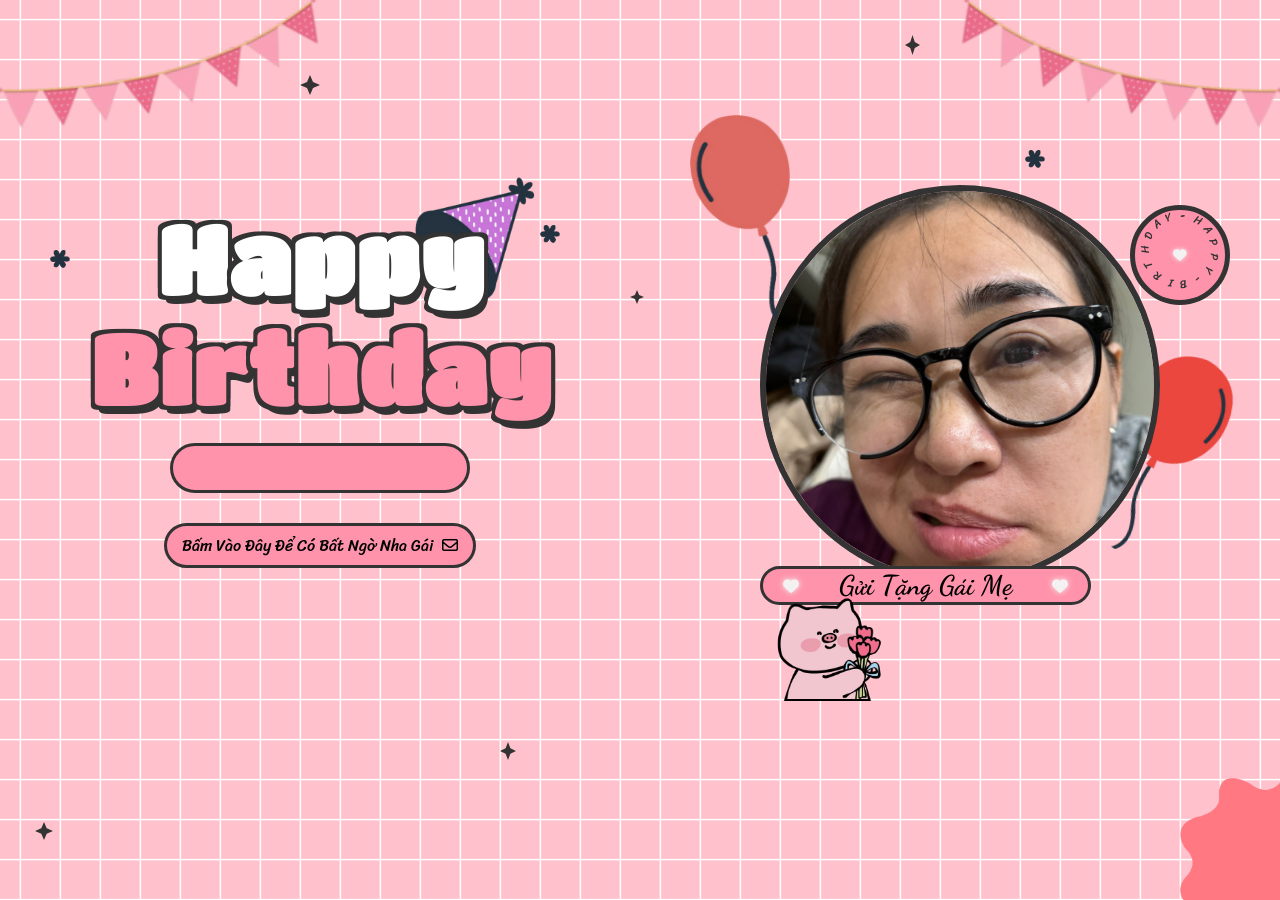
==== index.html @ 68bb99f3 "update project files" ====
<!DOCTYPE html>
<html lang="en">

<head>
    <meta charset="UTF-8">
    <meta name="viewport" content="width=device-width, initial-scale=1.0">
    <meta name="title" content="Happy Birthday Website 2.0 | Aoudumber Bade">
    <meta name="github" content="https://github.com/Aoudumber-Bade">
    <title>Sinh Nhật Của Mẹ</title>
    <link rel="stylesheet" href="style.css">
    <link rel="stylesheet" href="https://cdnjs.cloudflare.com/ajax/libs/font-awesome/6.5.1/css/all.min.css"
        integrity="sha512-DTOQO9RWCH3ppGqcWaEA1BIZOC6xxalwEsw9c2QQeAIftl+Vegovlnee1c9QX4TctnWMn13TZye+giMm8e2LwA=="
        crossorigin="anonymous" referrerpolicy="no-referrer" />
    <link
        href="https://fonts.googleapis.com/css2?family=Dancing+Script:wght@500;700&family=Poppins:wght@400;600&display=swap"
        rel="stylesheet">
    <script src="https://code.jquery.com/jquery-3.7.1.min.js"
        integrity="sha256-/JqT3SQfawRcv/BIHPThkBvs0OEvtFFmqPF/lYI/Cxo=" crossorigin="anonymous"></script>
</head>

<body>
    <div id="wrapper">
        <div class="flag__birthday">
            <img src="./images/1.png" alt="" width="350" class="flag__left">
            <img src="./images/1.png" alt="" width="350" class="flag__right">
        </div>
        <div class="content">
            <div class="left">
                <div class="title">
                    <h1 class="happy">
                        <span style="--t: 4s;">H</span>
                        <span style="--t: 4.2s;">a</span>
                        <span style="--t: 4.4s;">p</span>
                        <span style="--t: 4.6s;">p</span>
                        <span style="--t: 4.8s;">y</span>
                    </h1>
                    <h1 class="birthday">
                        <span style="--t: 5s;">B</span>
                        <span style="--t: 5.2s;">i</span>
                        <span style="--t: 5.4s;">r</span>
                        <span style="--t: 5.6s;">t</span>
                        <span style="--t: 5.8s;">h</span>
                        <span style="--t: 6s;">d</span>
                        <span style="--t: 6.2s;">a</span>
                        <span style="--t: 6.4s;">y</span>
                    </h1>
                    <div class="hat">
                        <img src="./images/hat.png" alt="" width="130">
                    </div>
                </div>
                <div class="date__of__birth">
                    <span></span>
                </div>
                <div class="btn">
                    <button id="btn__letter">
                        <div class="mail">
                            Bấm Vào Đây Để Có Bất Ngờ Nha Gái
                            <i class="fa-regular fa-envelope"></i>
                        </div>
                    </button>

                </div>
            </div>
            <div class="right">
                <div class="box__account">
                    <div class="image">
                        <img src="./images/unnamed.png" alt="">
                    </div>
                    <div class="name">
                        <i class="fa-solid fa-heart"></i>
                        <span>Gửi Tặng Gái Mẹ</span>
                        <i class="fa-solid fa-heart"></i>
                    </div>
                    <div class="balloon_one">
                        <img width="100px" src="./images/balloon1.png" alt="">
                    </div>
                    <div class="balloon_two">
                        <img width="100px" src="./images/balloon2.png" alt="">
                    </div>
                </div>
                <div class="cricle">
                    <div class="text__cricle">
                        <span style="--i: 1;">h</span>
                        <span style="--i: 2;">a</span>
                        <span style="--i: 3;">p</span>
                        <span style="--i: 4;">p</span>
                        <span style="--i: 5;">y</span>
                        <span style="--i: 6;">-</span>
                        <span style="--i: 7;">b</span>
                        <span style="--i: 8;">i</span>
                        <span style="--i: 9;">r</span>
                        <span style="--i: 10;">t</span>
                        <span style="--i: 11;">h</span>
                        <span style="--i: 12;">d</span>
                        <span style="--i: 13;">a</span>
                        <span style="--i: 14;">y</span>
                        <span style="--i: 15;">-</span>
                    </div>
                    <i class="fa-solid fa-heart"></i>
                </div>
            </div>
        </div>
        <div class="decorate_star star1" style="--t: 15s;"></div>
        <div class="decorate_star star2" style="--t: 15.2s;"></div>
        <div class="decorate_star star3" style="--t: 15.4s;"></div>
        <div class="decorate_star star4" style="--t: 15.6s;"></div>
        <div class="decorate_star star5" style="--t: 15.8s;"></div>
        <div class="decorate_flower--one" style="--t: 15s;">
            <img width="20" src="./images/decorate_flower.png" alt="">
        </div>
        <div class="decorate_flower--two" style="--t: 15.3s;">
            <img width="20" src="./images/decorate_flower.png" alt="">
        </div>
        <div class="decorate_flower--three" style="--t: 15.6s;">
            <img width="20" src="./images/decorate_flower.png" alt="">
        </div>
        <div class="decorate_bottom">
            <img src="./images/decorate.png" alt="" width="100">
        </div>
        <div class="smiley__icon">
            <img src="./images/smiley_icon.png" alt="" width="125">
        </div>


        <div class="boxMail">
            <i class="fa-solid fa-xmark"></i>
            <div class="boxMail-container">
                <div class="card2">
                    <div class="card2-content">
                        <h3>Hi Mẹ</h3>
                        <h2> [In Progress...]
                            <div class="quote">
                                --"Lửa thử vàng, gian nan thử sức"
                            </div>
                        <div class="imageCute2">
                            <img src="cute2.png" alt="">
                        </div>
                    </div>
                </div>
            </div>
        </div>
    </div>

</body>
<script>
    let datetxt = "Ngày 12 Tháng 8";
    let datatxtletter = ""
    let titleLetter = "To you";
    let charArrDate = datetxt.split('');
    let charArrDateLetter = datatxtletter.split('');
    let charArrTitle = titleLetter.split('');
    let currentIndex = 0;
    let currentIndexLetter = 0;
    let currentIndexTitle = 0;
    let date__of__birth = document.querySelector(".date__of__birth span");
    let text__letter = document.querySelector(".text__letter p");
    setTimeout(function () {
        timeDatetxt = setInterval(function () {
            if (currentIndex < charArrDate.length) {
                date__of__birth.textContent += charArrDate[currentIndex];
                currentIndex++;
            }
            else {
                let i = document.createElement("i");
                i.className = "fa-solid fa-star"
                document.querySelector(".date__of__birth").prepend(i)
                document.querySelector(".date__of__birth").appendChild(i.cloneNode(true))
                clearInterval(timeDatetxt)
            }
        }, 100)
    }, 12000)

    var intervalContent;
    var intervalTitle;
    $("#btn__letter").on("click", function () {
        $(".box__letter").slideDown()
        setTimeout(function () {
            $(".letter__border").slideDown();
        }, 1000)
        setTimeout(function () {
            intervalTitle = setInterval(function () {
                if (currentIndexTitle < charArrTitle.length) {
                    document.querySelector(".title__letter").textContent += charArrTitle[currentIndexTitle];
                    let i = document.createElement("i");
                    i.className = "fa-solid fa-heart"
                    document.querySelector(".title__letter").appendChild(i)
                    currentIndexTitle++;
                }
                else {
                    clearInterval(intervalTitle)
                }
            }, 100)
        }, 2000)
        setTimeout(function () {
            document.querySelector("#heart__letter").classList.add("animationOp");
            document.querySelector(".love__img").classList.add("animationOp");
            document.querySelector("#mewmew").classList.add("animationOp");
        }, 2800)
        setTimeout(function () {
            document.querySelectorAll(".heart").forEach((item) => {
                item.classList.add("animation")
            })
        }, 3500)
        setTimeout(function () {
            intervalContent = setInterval(function () {
                if (currentIndexLetter < charArrDateLetter.length) {
                    text__letter.textContent += charArrDateLetter[currentIndexLetter];
                    currentIndexLetter++;
                }
                else {
                    clearInterval(intervalContent)
                }
            }, 50)
        }, 6000)
    })
    $(".close").on("click", function () {
        clearInterval(intervalContent)
        document.querySelector(".title__letter").textContent = "";
        text__letter.textContent = "";
        currentIndexLetter = 0
        currentIndexTitle = 0
        document.querySelector("#heart__letter").classList.remove("animationOp");
        document.querySelector(".love__img").classList.remove("animationOp");
        document.querySelector("#mewmew").classList.remove("animationOp");
        document.querySelectorAll(".heart").forEach((item) => {
            item.classList.remove("animation")
        })
        $(".box__letter").slideUp();
        $(".letter__border").slideUp();
    })

    let mailBox = document.querySelector('.mail')
    let boxmail = document.querySelector('.boxMail')
    var close = document.querySelector('.fa-xmark')
    mailBox.onclick = function () {
        mailBox.classList.toggle('active')
        boxmail.classList.add('active')
    }

    close.addEventListener('click', function () {
        boxmail.classList.remove('active')
    })
</script>

</html>
---- style.css ----
@import url('https://fonts.googleapis.com/css2?family=Coiny&family=Titan+One&display=swap');
@import url('https://fonts.googleapis.com/css2?family=Nerko+One&family=Sriracha&display=swap');
@import url('https://fonts.googleapis.com/css2?family=Dancing+Script:wght@700&display=swap');
*{
    padding: 0;
    margin: 0;
    box-sizing: border-box;
}
:root{
    --color-green: #ffc1cc;
    --color-white: #fff;
    --color-black: #333;
    --color-text-green: #ff93ab;
    --color-heart: #f3f1f1;
    --color-bg-letter: #0d61e0;
    --color-border: #DACCBF;
}
html{
    height: 100%;
}
body {
    position: relative;
    font-size: 16px;
    margin: 0;
    padding: 0;
    height: 100%;
    background-image:linear-gradient(var(--color-green), var(--color-green));
}
#wrapper{
    position: relative;
    background-color: transparent;
    background-image: linear-gradient(0deg, transparent 24%, rgba(255, 255, 255, 1) 25%, rgba(255, 255, 255, 1) 26%, transparent 27%, transparent 74%, rgba(255, 255, 255, 1) 75%, rgba(255, 255, 255, 1) 76%, transparent 77%, transparent), linear-gradient(90deg, transparent 24%, rgba(255, 255, 255, 1) 25%, rgba(255, 255, 255,1) 26%, transparent 27%, transparent 74%, rgba(255, 255, 255, 1) 75%, rgba(255, 255, 255, 1) 76%, transparent 77%, transparent);
    height:100%;
    background-size:80px 80px;
    overflow: hidden;
    z-index: 1;
}
.flag__birthday{
    display: flex;
    justify-content: space-between;
    transform: translateY(-200px);
    animation: translateYFlag 1.5s 2s forwards;
}
@keyframes translateYFlag{
    to{
        transform: translateY(-10px);
    }
}
.flag__birthday .flag__left{
    transform: rotate(-10deg) translate(-20px,30px);
}
.flag__birthday .flag__right{
    transform: rotate(10deg) translate(20px,30px) scaleX(-1);
}
.content{
    width: 100%;
    position: relative;
    display: flex;
    padding-top: 6rem;
}
.content .left, .content .right{
    position: relative;
    display: flex;
    flex-direction: column;
    justify-content: center;
    align-items: center;
}
.content .left,
.content .right{
    flex: 1;
    display: flex;
    flex-direction: column;
    align-items: center;
}
.left .btn{
    transform: scale(0);
    animation: scaleCricle 2s 16s forwards ease-in-out;
}
#btn__letter{
    position: relative;
    margin-top: 30px;
    background-color: var(--color-text-green);
    outline: none;
    padding: 5px 15px;
    font-size: 1rem;
    border-radius: 50px;
    border: 3px solid var(--color-black);
    font-family: "Sriracha", cursive;
    display: flex;
    align-items: center;
    justify-content: center;
    cursor: pointer;
    z-index: 2;
    transform: scale(1);
    transition: all .5s ease-in-out;
}
#btn__letter:active{
    transform: scale(0.7);
}
#btn__letter i{
    margin-left: 5px;
}
#btn__letter:hover{
    border-color: var(--color-heart);
    background-color: var(--color-heart);
    color: #fff;
    box-shadow: rgba(0, 0, 0, 0.24) 0px 3px 8px;
}

#btn__letter:hover i{
    animation: rotateHeart 1s infinite linear;
}
@keyframes rotateHeart{
    0%,50%, 100%{
        transform: rotate(0deg);
    }
    25%{
        transform: rotate(12deg);
    }
    75%{
        transform: rotate(-12deg);
    }
}
.title{
    position: relative;
    width: 100%;
    display: flex;
    justify-content: center;
    font-family: "Titan One", sans-serif;
    font-size: 3rem;
    flex-direction: column;
    perspective: 1000px;
}
.title .happy, .title .birthday{
    position: relative;
    text-shadow: 4px 4px var(--color-black), 
                -4px 4px var(--color-black), 
                4px -4px var(--color-black), 
                -4px -4px var(--color-black), 
                4px 8px 0 var(--color-black);
    font-weight: bold;
    display: flex;
    justify-content: center;
}
.title .happy{
    color: var(--color-white);
}
.title .happy span, .title .birthday span{
    transform: translateY(50px);
    opacity: 0;
    visibility: hidden;
    animation: txtTranslateY .5s var(--t) forwards;
}
@keyframes txtTranslateY{
    100%{
        transform: translateY(0);
        opacity: 1;
        visibility: visible;
    }
}
.title .birthday{
    color: var(--color-text-green);
}

.title .hat{
    position: absolute;
    right: 100px;
    top: -350px;
    transform: rotate(-40deg);
    z-index: -1;
    animation: topHat 4s 7s forwards ease;
}
@keyframes topHat{
    20%, 30%{
        top: -30px;
        transform-origin: left;
        transform: rotate(-40deg);
    }
    35%, 100%{
        top: -30px;
        transform: rotate(0deg);
    }
}
.date__of__birth, .name{
    display: flex;
    justify-content:space-around;
    align-items: center;
    background-color: var(--color-text-green);
    border-radius: 50px;
    margin-top: 20px;
    font-family: "Sriracha", cursive;
    
}
.date__of__birth{
    border: 3px solid var(--color-black);
    position: relative;
    transform: translateY(-100px);
    z-index: -1;
    opacity: 0;
    visibility: hidden;
    width: 0px;
    animation: dateOfBirth 5s 9s forwards;
}
@keyframes dateOfBirth{
    20%,40%{
        width: 0px;
        height: 0;
        transform: translateY(0px);
        opacity: 1;
        visibility: visible;
    }
    45%{
        transform: translateY(0px);
        opacity: 1;
        visibility: visible;
        width: 300px;
        height: 0px;
    }
    50%,100%{
        transform: translateY(0px);
        opacity: 1;
        visibility: visible;
        width: 300px;
        height: 50px;
    }
}
.name{
    position: absolute;
    padding: 0px 20px;
    bottom: -20px;
    border: 3px solid var(--color-black);
    font-family: 'Dancing Script', cursive;
}
.date__of__birth span, .name span{
    font-weight: bold;
    margin: 0px 40px;
}
.date__of__birth span{
    font-size: 1.2rem;
}
.name span{
    font-size: 1.7rem;
}
.right .box__account{
    position: relative;
    transform: translateY(700px);
    animation: topBoxImage 8s 7s forwards ease-in;
}
@keyframes topBoxImage{
    to{
        transform: translateY(0);
    }
}
.content .right .image{
    position: relative;
    width: 400px;
    height: 400px;
    border-radius: 50%;
    overflow: hidden;
    display: flex;
    align-items: center;
    border: 6px solid var(--color-black);
}
.content .right .image img{
    width: 100%;
    object-fit: cover;

}
.cricle{
    position: absolute;
    top: 20px;
    right: 50px;
    display: flex;
    justify-content: center;
    align-items: center;
    transform: scale(0);
    animation: scaleCricle 3s 15s forwards ease-in-out;
}
@keyframes scaleCricle {
    0%{
        transform: scale(0);
    }
    10%{
        transform: scale(1.3);
    }
    20%{
        transform: scale(0.7);
    }
    30%,100%{
        transform: scale(1);
    }

}
.text__cricle{
    width: 100px;
    height: 100px;
    background-color: var(--color-text-green);
    border-radius: 50%;
    border: 5px solid var(--color-black);
    display: flex;
    justify-content: center;
    align-items: center;
    animation: rotateCricle 5s linear infinite;
}
@keyframes rotateCricle{
    to{
        transform: rotate(360deg);
    }
}
.text__cricle span{
    top: 0%;
    left: 50%;
    position: absolute;
    color: var(--color-black);
    transform: rotate(calc(var(--i) * 24deg));
    transform-origin: 0 45px;
    font-family: "Sriracha", cursive;
    text-transform: uppercase;
    font-size: 0.7rem;
}
.fa-heart{
    color: var(--color-heart);
    filter: drop-shadow(0 0 3px var(--color-heart));
    animation: scaleHeart 1s infinite linear;
}
.cricle .fa-heart{
    position: absolute;
    transform: scale(0.85);
}
@keyframes scaleHeart{
    50%{
        transform: scale(1.2);
    }
}
.right .balloon_one{
    position: absolute;
    top: -70px;
    left: -70px;
    animation: balloon1 2s infinite linear;
}
@keyframes balloon1{
    0%, 50%,100%{
        transform-origin: bottom right;
        transform: rotate(0deg);
    }
    25%{
        transform-origin: bottom right;
        transform: rotate(3deg);
    }
    75%{
        transform-origin: bottom right;
        transform: rotate(-3deg);
    }
}
.right .balloon_two{
    position: absolute;
    top: 170px;
    right: -65px;
    z-index: -1;
    transform: rotate(10deg);
    animation: balloon2 2s infinite linear;
}
@keyframes balloon2 {
    0%,50%,100%{
        transform-origin: bottom left;
        transform: rotate(10deg);
    }
    25%{
        transform-origin: bottom left;
        transform: rotate(7deg);
    }
    75%{
        transform-origin: bottom left;
        transform: rotate(13deg);
    }
}

.decorate_star{
    position: absolute;
    transform: scale(0);
    background-color: var(--color-black);
    clip-path: polygon(0 50%, 35% 35%, 50% 0, 65% 35%, 100% 50%, 65% 65%, 50% 100%, 35% 65%);
    animation: scaleCricle 3s var(--t) forwards, 
            scaleStar 2s 16s infinite ease-in-out;
}
.decorate_star.star1{
    width: 20px;
    height: 20px;
    top: 75px;
    left: 300px;
}
.decorate_star.star2{
    width: 15px;
    height: 20px;
    top: 35px;
    right: 360px;
}
.decorate_star.star3{
    width: 14px;
    height: 14px;
    top: 290px;
    left: 630px;
}
.decorate_star.star4{
    width: 18px;
    height: 18px;
    bottom: 60px;
    left: 35px;
}
.decorate_star.star5{
    width: 16px;
    height: 18px;
    bottom: 140px;
    left: 500px;
}
@keyframes scaleStar {
    25%{
        transform: scale(0.8);
    }
    50%{
        transform: scale(1.1);
    }
}
.decorate_bottom{
    position: absolute;
    right: 0;
    bottom: -10px;
}
.decorate_flower--one{
    position: absolute;
    top: 250px;
    left: 50px;
    transform: scale(0);
    animation: scaleCricle 3s var(--t) forwards ease-in-out;
}
.decorate_flower--two{
    position: absolute;
    top: 225px;
    left: 540px;
    transform: scale(0);
    animation: scaleCricle 3s var(--t) forwards ease-in-out;
}
.decorate_flower--three{
    position: absolute;
    top: 150px;
    right: 235px;
    transform: scale(0);
    animation: scaleCricle 3s var(--t) forwards ease-in-out;
}
.smiley__icon{
    position: absolute;
    bottom: 195px;
    left: 60%;
    transform: scale(0);
    animation: scaleCricle 3s 15s forwards ease-in-out;
}


.box__letter{
    position: fixed;
    top: 0;
    left: 0;
    background-color: rgba(0,0,0,.5);
    width: 100%;
    height: 100%;
    z-index: 10;
    display: none;
}
.box__letter .letter__border{
    position: absolute;
    width: 55vw;
    height: 450px;
    background-color: var(--color-white);
    border-radius: 27px;
    padding: 17px;
    box-shadow: rgba(0, 0, 0, 0.24) 0px 3px 8px;
    top: 50%;
    left: 50%;
    transform: translate(-50%,-50%);
    display: none;
}
.letter__border .close{
    position: absolute;
    right: -10px;
    top: -10px;
    width: 30px;
    height: 30px;
    background-color: var(--color-white);
    border-radius: 50%;
    display: flex;
    justify-content: center;
    align-items: center;
    box-shadow: rgba(99, 99, 99, 0.2) 0px 2px 8px 0px;
    cursor: pointer;
}
.letter__border .letter{
    width: 100%;
    height: 100%;
    background-color: var(--color-bg-letter);
    border-radius: 10px;
    padding-top: 15px;
}
.letter__border .letter .title__letter{
    text-align: center;
    font-family: 'Dancing Script', cursive;
    font-weight: bold;
    font-size: 2.4rem;
}
.title__letter .fa-solid{
    margin-left: 5px;
    font-size: 1.3rem;
}
.letter__border .letter .content__letter{
    position: relative;
    width: 100%;
    height: 100%;
    display: flex;
    padding-top: 1.5rem;
    padding-bottom: 70px;
}
.letter__border .letter .content__letter .left{
    position: relative;
    width: 50%;
    height: 100%;
    padding: 1.7rem;
    border-right: 3px solid var(--color-border);
}
.content__letter .left #heart__letter{
    opacity: 0;
    width: 100%;
}
#heart__letter.animationOp{
    animation: opacityHeart 1s 1s forwards;
}
@keyframes opacityHeart{
    to{
        opacity: 1;
    }
}
.content__letter .left .heart{
    position: absolute;
    opacity: 0;
}
.content__letter .left .heart.animation{
    animation: scaleHeartLetter 1s var(--t) infinite ease-in-out;
}
@keyframes scaleHeartLetter{
    0%{
        opacity: 1;
        transform: scale(0);
    }
    10%{
        opacity: 1;
        transform: scale(1.3);
    }
    20%{
        opacity: 1;
        transform: scale(0.7);
    }
    30%,100%{
        opacity: 1;
        transform: scale(1);
    }
    
}
.content__letter .left .heart_1{
    top: 90px;
    left: 30px;
}
.content__letter .left .heart_2{
    top: 20px;
    right: 70px;
}
.content__letter .left .heart_3{
    bottom: 50px;
    left: 145px;
}
.content__letter .left .heart_4{
    top: 140px;
    right: 35px;
}
.content__letter .right{
    position: relative;
    width: 50%;
}
.content__letter .right .love__img{
    opacity: 0;
    position: absolute;
    right: 20px;
    top: -100px;
}
.love__img.animationOp{
    animation: opacityHeart 1s 1s forwards;
}
.content__letter .right .text__letter{
    margin-top: 60px;
    padding: 20px 15px 10px 15px;
    font-family: 'Dancing Script', cursive;
    font-size: 1.3rem;
}
.content__letter .right #mewmew{
    position: absolute;
    bottom: 0;
    right: 0;
    opacity: 0;
}
#mewmew.animationOp{
    animation: opacityHeart 1s 1s forwards;
}


#copy {
    position: fixed;
    bottom: 12px;
    left: 50%;
    transform: translateX(-50%);
    font-size: 1rem;
}

#copy a {
    text-decoration: none;
    color: #191919d7;
}

#copy p {
    color: #4275ff;
    text-align: center;
    font-weight: 700;
    cursor: pointer;
}



@media screen and (max-width: 658px)   {

    .flag__birthday .flag__left {
        transform: rotate(-10deg) translate(-119px,3px);
    }

    .flag__birthday .flag__right {
        transform: rotate(10deg) translate(-106px,39px) scaleX(-1);
    }

    .content {
        width: 100%;
        position: relative;
        display: flex;
        flex-direction: column;
        justify-content: center;
        gap: 25px;
        align-items: center;
        padding-top: 2rem;
    }

    .title {
        position: relative;
        width: 100%;
        display: flex;
        justify-content: center;
        font-family: "Titan One", sans-serif;
        font-size: 1.5rem;
        letter-spacing: 8px;
        flex-direction: column;
        perspective: 1000px;
    }

    #btn__letter {
        position: relative;
        margin-top: 17px;
        width: 209px;
        background-color: var(--color-text-green);
        outline: none;
        padding: 6px 4px;
        font-size: 1rem;
        border-radius: 50px;
        border: 3px solid var(--color-black);
        font-family: "Sriracha", cursive;
        display: flex;
        align-items: center;
        justify-content: center;
        cursor: pointer;
        z-index: 2;
        /* transform: scale(1); */
        transition: all .5s ease-in-out;
    }

    .cricle {
        position: absolute;
        top: 10px;
        right: -54px;
        display: flex;
        justify-content: center;
        align-items: center;
        transform: scale(0);
        animation: scaleCricle 3s 15s forwards ease-in-out;
    }

    .title .hat {
        position: absolute;
        right: -98px;
        top: -51px !important;
        transform: rotate(-40deg);
        z-index: -1;
        animation: topHat 4s 7s forwards ease;
    }

    .box__letter .letter__border {
        position: absolute;
        width: 90vw;
        height: 315px;
        background-color: var(--color-white);
        border-radius: 27px;
        padding: 17px;
        box-shadow: rgba(0, 0, 0, 0.24) 0px 3px 8px;
        top: 50%;
        left: 50%;
        transform: translate(-50%,-50%);
        display: none;
    }

    .letter__border .letter {
        width: 100%;
        height: 100%;
        background-color: var(--color-bg-letter);
        border-radius: 10px;
        padding-top: 15px;
    }

    .letter__border .letter .title__letter {
        text-align: center;
        font-family: 'Dancing Script', cursive;
        font-weight: bold;
        font-size: 1.4rem;
    }

    .letter__border .letter .content__letter {
        position: relative;
        width: 100%;
        height: 100%;
        display: flex;
        padding-top: .7rem;
        padding-bottom: 70px;
    }

    .content__letter .right .text__letter {
        margin-top: -14px;
        padding: 20px 15px 10px 15px;
        font-family: 'Dancing Script', cursive;
        font-size: .8rem;
    }

    .content__letter .right .love__img {
        opacity: 0;
        position: absolute;
        right: 126px;
        top: 167px;
    }

    .love__img img {
 
            width: 84px;

    }

    .content .right .image {
        position: relative;
        width: 200px;
        height: 200px;
        border-radius: 50%;
        overflow: hidden;
        display: flex;
        align-items: center;
        border: 6px solid var(--color-black);
    }

    .name {
        position: absolute;
        padding: 0px 3px;
        bottom: -6px;
        border: 3px solid var(--color-black);
    }

    .name span {
        font-size: 1rem;
    }

    .right .balloon_one {
        position: absolute;
        top: 10px;
        left: -77px;
        animation: balloon1 2s infinite linear;
    }

    .right .balloon_one img{
        width: 76px !important;
    }


}





.quote{
    text-align: right;
    margin-top: 20px;
    margin-right: 25px;
    font-family: 'Dancing Script', cursive;
    font-size: 24px;
    font-style: italic;
    color: #fff;
}

.boxMail{
    position: fixed;
    background: rgb(0, 0, 0, 0.8);
    width: 100%;
    height: 100%;
    opacity: 0;
    top: 0;
    display: flex;
    justify-content: center;
    align-items: center;
    transform: scale(0.3);
    visibility: hidden;
    transition: all 0.5s;
    z-index: 100000000;
}
.boxMail.active{
    opacity: 1;
    visibility: visible;
    transform: scale(1);
}
.boxMail .boxMail-container{
    position: absolute;
    width: 1500px;
    height: 500px;
    display: flex;
    margin: 0;
    transform: scale(0.9);
    -webkit-perspective: 2000px;
    perspective: 2000px;
    transition: all 0.5s;
}
.boxMail .boxMail-container:hover{
    transform: rotate(-5deg);
    filter: drop-shadow(0 0 10px #ff93ab);
}
.boxMail .boxMail-container:hover .card1{
    transform: translate(-187px, -250px) rotateY(-140deg);
}
.boxMail .boxMail-container .card1,
.boxMail .boxMail-container .card2{
    position: absolute;
    width: 100%;
    height: 100%;
    top: 50%;
    left: 50%;
    transform: translate(-50%, -50%);
    border: 1px solid black;
}
.boxMail .boxMail-container .card1 {
    position: absolute;
    width: 50%;
    height: 100%;
    background: linear-gradient(to right, #ff93ab, #ff93ab 63%);
    color: white;
    display: flex;
    justify-content: center;
    align-items: center;
    flex-direction: column;
}
.boxMail-container .card1{
    z-index: 1;
    -webkit-transform-style: preserve-3d;
    transform-style: preserve-3d;
    transform-origin: left;
    transition: all 1s ease-in-out;
}
.boxMail .boxMail-container .card1 .userImg{
    position: relative;
    width: 80px;
    height: 80px;
    background-color: white;
    border-radius: 50%;
    overflow: hidden;
    border: 2px solid white;
    cursor: pointer;
    margin-bottom: 20px;
}
.boxMail .boxMail-container .card1 .userImg img{
    position: absolute;
    object-fit: cover;
    width: calc(100%);
    height: calc(100%);
}
.boxMail .boxMail-container .card1 h3{
    font-family: 'Dancing Script', cursive;
    font-size: 40px;
    text-transform: uppercase;
    width: 80%;
    text-align: center;
    line-height: 1.5;
    letter-spacing: 5px;
    transform: rotate(-5deg);
    text-shadow: 0 0 5px white,
                0 0 10px white;
}
.boxMail .boxMail-container .card2{
    position: relative;
    width: 50%;
    height: 100%;
    background: linear-gradient(to right, #e0e0e0, #ffffff 30%);
    -webkit-transform-style: preserve-3d;
    transform-style: preserve-3d;
    transform-origin: left;
    transition: all 1s;
}
.boxMail .boxMail-container .card2 .card2-content {
    width: 100%;
    height: 100%;
    position: relative;
    background-color: #ff93ab;
    transition: all 1s;
    overflow: hidden;
    font-family: "Inter", serif;
    color: #fff;
}
.boxMail .boxMail-container:hover .card2-content{
    transform: translate(20px, 20px);
    box-shadow: -1px -1px 5px rgb(0, 0, 0, 0.4);
}
.boxMail .boxMail-container .card2 h3{
    font-family: 'Dancing Script', cursive;
    padding: 20px 0px 10px 60px;
    opacity: 0;
    visibility: hidden;
    font-size: 25px;
    text-shadow: 0 0 8px #ff93ab;
}
.boxMail .boxMail-container .card2:hover h3 {
    animation: texth3 3s forwards;
    animation-delay: 2s;
    transition: 1s;
}
@keyframes texth3{
    0%{
        opacity: 1;
        visibility: visible;
        padding: 20px 0px 10px 60px;
    }
    100%{
        opacity: 1;
        visibility: visible;
        padding: 20px 0px 10px 152px; 
    }
}
.boxMail .boxMail-container .card2 h2{
    font-family: 'Dancing Script', cursive;
    padding: 0px 20px;
    text-indent: 20px;
    font-size: 22px;
    opacity: 0;
}
.boxMail .boxMail-container .card2 h2,
.boxMail .boxMail-container .card2 .quote{
    opacity: 0;
}


.boxMail .boxMail-container .card2:hover h2,
.boxMail .boxMail-container .card2:hover .quote{
    animation: texth2 2s forwards;
    animation-delay: 4s;
}
@keyframes texth2{
    0%{
        opacity: 0;
    }
    100%{
        opacity: 1;
    }
}
.boxMail .boxMail-container .card2 .card2-content .imageCute2{
    position: absolute;
    top: 5px;
    left: 20px;
    opacity: 0;
    transition: 1s;
}
.boxMail .boxMail-container .card2 .card2-content:hover .imageCute2{
    animation: cute3 1s linear infinite,
                cute4 3s 2s forwards;
    animation-delay: 2s;
    transition: 1s;
}
@keyframes cute3{
    0%{
        opacity: 1;
        transform: rotate(0deg);
    }
    25%{
        opacity: 1;
        transform: rotate(5deg);
    }
    50%{
        opacity: 1;
        transform: rotate(0deg);
    }
    75%{
        opacity: 1;
        transform: rotate(-5deg);
    }
    100%{
        opacity: 1;
        transform: rotate(0deg);
    }
}
@keyframes cute4{
    0%{
        left: 20px;
    }
    100%{
        left: 100px;
    }
}
.boxMail .boxMail-container .card2 .card2-content .imageCute2 img{
    width: 40px;
}
.boxMail .fa-xmark{
    position: fixed;
    top: 0;
    right: 0;
    font-size: 30px;
    padding: 10px 25px;
    cursor: pointer;
    color: white;
    z-index: 10000000000000000;
}
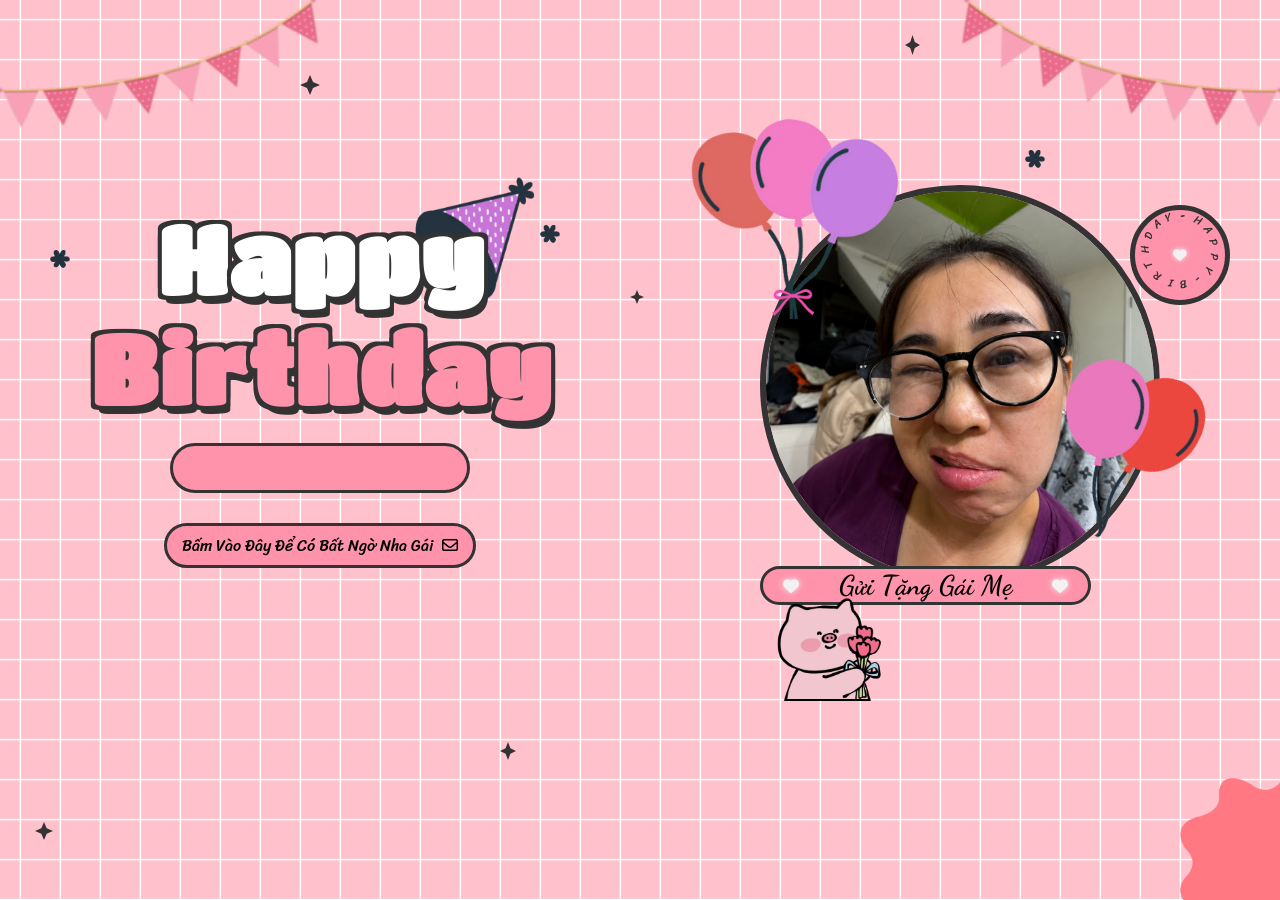
==== commit 04695528: "updating images" ====
--- a/index.html
+++ b/index.html
@@ -72,10 +72,10 @@
                         <i class="fa-solid fa-heart"></i>
                     </div>
                     <div class="balloon_one">
-                        <img width="100px" src="./images/balloon1.png" alt="">
+                        <img width="45%" src="./images/balloon1.png" alt="">
                     </div>
                     <div class="balloon_two">
-                        <img width="100px" src="./images/balloon2.png" alt="">
+                        <img width="200px" src="./images/balloon2.png" alt="">
                     </div>
                 </div>
                 <div class="cricle">
--- a/style.css
+++ b/style.css
@@ -12,7 +12,7 @@
     --color-black: #333;
     --color-text-green: #ff93ab;
     --color-heart: #f3f1f1;
-    --color-bg-letter: #0d61e0;
+    --color-bg-letter: #c70de0;
     --color-border: #DACCBF;
 }
 html{
@@ -259,6 +259,7 @@
     overflow: hidden;
     display: flex;
     align-items: center;
+    justify-content: center;
     border: 6px solid var(--color-black);
 }
 .content .right .image img{
@@ -356,7 +357,7 @@
     position: absolute;
     top: 170px;
     right: -65px;
-    z-index: -1;
+    z-index: 1;
     transform: rotate(10deg);
     animation: balloon2 2s infinite linear;
 }
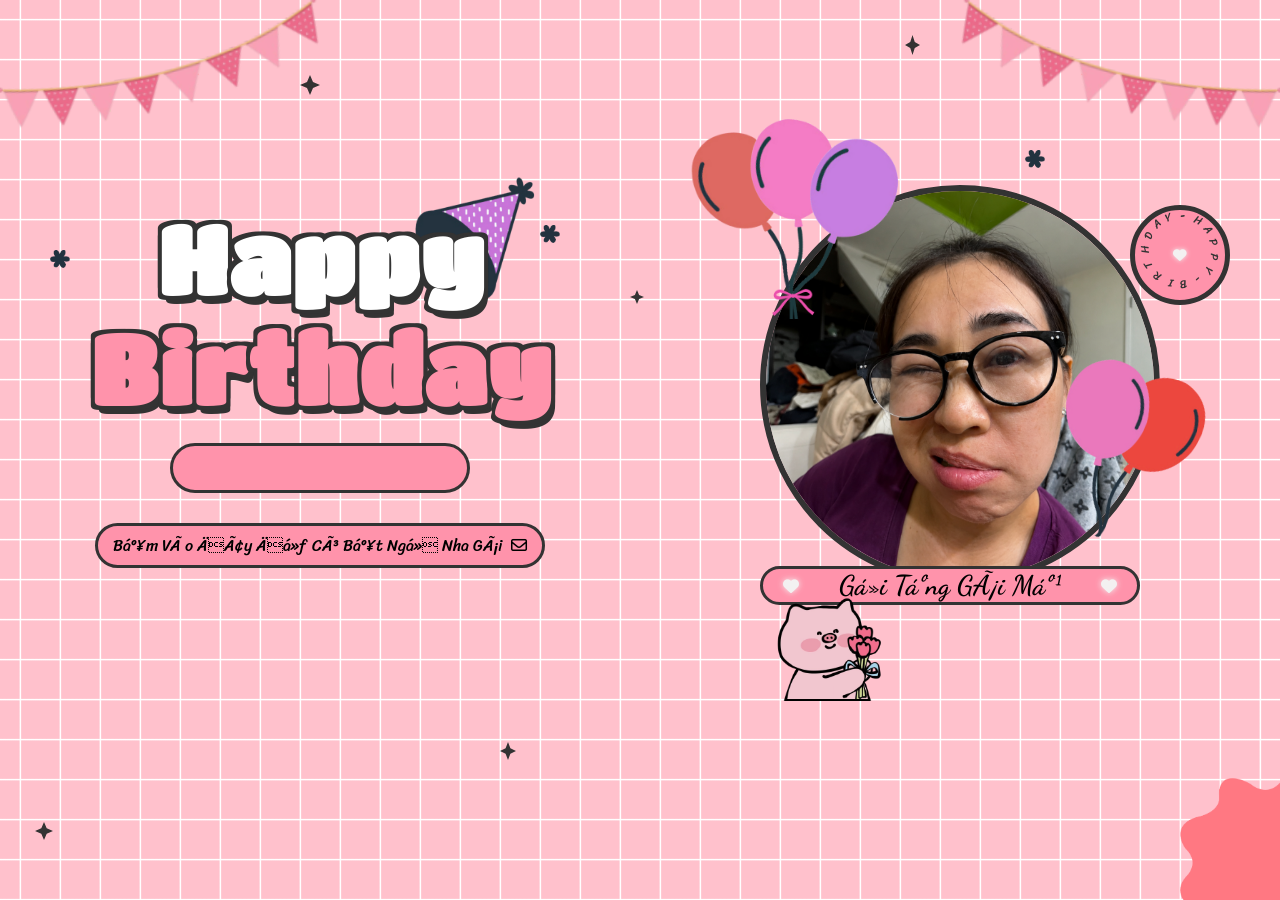
==== commit bdab0d91: "adding mom's letter" ====
--- a/index.html
+++ b/index.html
@@ -1,10 +1,7 @@
 <!DOCTYPE html>
 <html lang="en">
 
-<head>
-    <meta charset="UTF-8">
-    <meta name="viewport" content="width=device-width, initial-scale=1.0">
-    <meta name="title" content="Happy Birthday Website 2.0 | Aoudumber Bade">
+    <meta name="title" content="Ngày Đặc Biệt Của Moa Moa!">
     <meta name="github" content="https://github.com/Aoudumber-Bade">
     <title>Sinh Nhật Của Mẹ</title>
     <link rel="stylesheet" href="style.css">
@@ -127,8 +124,8 @@
             <div class="boxMail-container">
                 <div class="card2">
                     <div class="card2-content">
-                        <h3>Hi Mẹ</h3>
-                        <h2> [In Progress...]
+                        <h3>Hello mommy iu dấu, mặt mommy như con gấu của Mi Heo!</h3>
+                        <h2 id="thư_gửi_mẹ"></h2>
                             <div class="quote">
                                 --"Lửa thử vàng, gian nan thử sức"
                             </div>
@@ -144,7 +141,8 @@
 </body>
 <script>
     let datetxt = "Ngày 12 Tháng 8";
-    let datatxtletter = ""
+    let datatxtletter = "";
+    let la_thu_danh_cho_me = "";
     let titleLetter = "To you";
     let charArrDate = datetxt.split('');
     let charArrDateLetter = datatxtletter.split('');
@@ -154,6 +152,15 @@
     let currentIndexTitle = 0;
     let date__of__birth = document.querySelector(".date__of__birth span");
     let text__letter = document.querySelector(".text__letter p");
+
+    // Fetch the content of la_thu_danh_cho_me.txt and assign it to the la_thu_danh_cho_me variable
+    fetch("la_thu_danh_cho_me.txt")
+    .then(response => response.text())
+    .then(data => {
+        la_thu_danh_cho_me = data;
+    });
+
+    // After a delay of 12 seconds, start displaying the date character by character
     setTimeout(function () {
         timeDatetxt = setInterval(function () {
             if (currentIndex < charArrDate.length) {
@@ -235,11 +242,26 @@
     mailBox.onclick = function () {
         mailBox.classList.toggle('active')
         boxmail.classList.add('active')
+
+        document.querySelector("#thư_gửi_mẹ").innerHTML =
+        la_thu_danh_cho_me.replace(/\n/g, "<br>");
     }
 
-    close.addEventListener('click', function () {
-        boxmail.classList.remove('active')
-    })
+    function closeLetterAndGo() {
+    document.body.classList.add("fade-out");
+
+    setTimeout(() => {
+        window.location.href = "cake.html";
+    }, 600);
+}
+
+    close.addEventListener("click", closeLetterAndGo);
+
+    document.addEventListener("keydown", function (event) {
+        if (event.key === "Escape") {
+            closeLetterAndGo();
+        }
+    });
 </script>
 
 </html>
--- a/style.css
+++ b/style.css
@@ -26,6 +26,18 @@
     height: 100%;
     background-image:linear-gradient(var(--color-green), var(--color-green));
 }
+
+body {
+    opacity: 1;
+    transform: scale(1);
+    transition: opacity 0.6s ease, transform 0.6s ease;
+}
+
+body.fade-out {
+    opacity: 0;
+    transform: scale(0.96);
+}
+
 #wrapper{
     position: relative;
     background-color: transparent;
